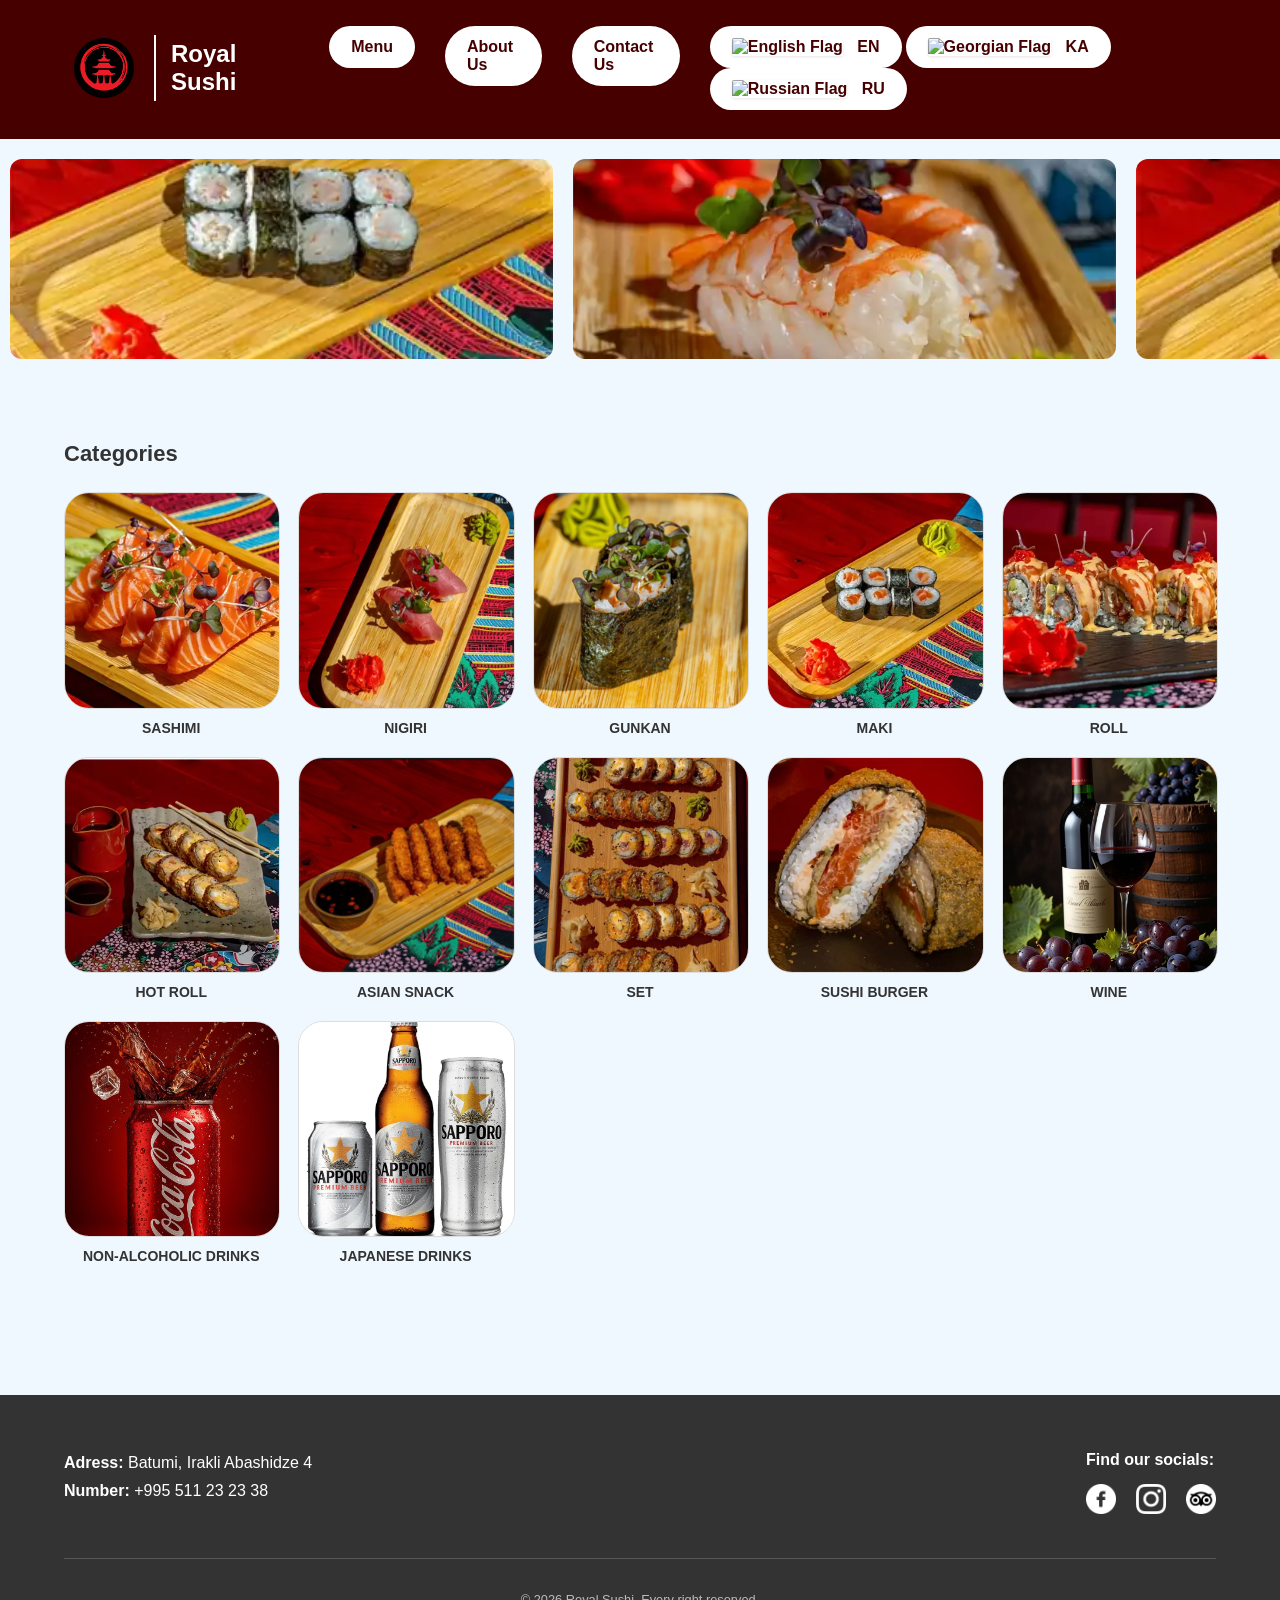
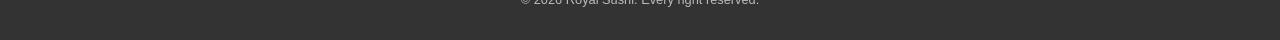
==== index.html @ d2af3649 "coffe fix" ====
<!DOCTYPE html>
<html lang="en">
<head>
    <meta charset="UTF-8">
    <meta name="viewport" content="width=device-width, initial-scale=1.0">
    <title>Royal Sushi</title>
    <link rel="stylesheet" href="style.css">
    <link rel="icon" type="" href="logo.png">
</head>
<body>
<header>
    <nav>
    <div class="left-side">
        <img id="navlogo" src="logo.png" alt="website logo">
        <span id="nametext">Royal Sushi</span>
    </div>

    <ul>
        <li class="buttons"><a href="index.html">Menu</a></li>
        <li class="buttons"><a href="aboutus.html">About Us</a></li>
        <li class="buttons"><a href="tel:+995511232338">Contact Us</a></li>
        
        <li class="buttons dropdown">
    
    <div class="lang-dropdown">
    <a href="index.html" class="lang-item">
        <img src="https://flagcdn.com/w40/gb.png" alt="English Flag" class="flag-icon">
        <span>EN</span>
    </a>
    
    <a href="ka.html" class="lang-item">
        <img src="https://flagcdn.com/w40/ge.png" alt="Georgian Flag" class="flag-icon">
        <span>KA</span>
    </a>
    
    <a href="ru.html" class="lang-item">
        <img src="https://flagcdn.com/w40/ru.png" alt="Russian Flag" class="flag-icon">
        <span>RU</span>
    </a>
</div>
</li>
    </ul>
</nav>
</header>
<div class="slider">
    <div class="slide-track">
        <div class="slide"><img src="shrimp maki.webp" alt=""></div>
        <div class="slide"><img src="shrimp nigri.webp" alt=""></div>
        <div class="slide"><img src="salmon maki.webp" alt=""></div>
        <div class="slide"><img src="salmon nigri.webp" alt=""></div>
        <div class="slide"><img src="eel maki.webp" alt=""></div>
        <div class="slide"><img src="eel nigri.webp" alt=""></div>
        
        <div class="slide"><img src="shrimp maki.webp" alt=""></div>
        <div class="slide"><img src="shrimp nigri.webp" alt=""></div>
        <div class="slide"><img src="salmon maki.webp" alt=""></div>
        <div class="slide"><img src="salmon nigri.webp" alt=""></div>
        <div class="slide"><img src="eel maki.webp" alt=""></div>
        <div class="slide"><img src="eel nigri.webp" alt=""></div>
    </div>
</div>
<section class="category-section">
    <h2 class="section-title">Categories</h2>
    <div class="category-grid">
        <div class="category-card" onclick="toggleMenu('sashimi-menu')">
            <div class="category-image">
                <img src="sashimi.webp" alt="Sashimi">
            </div>
            <span class="category-name">SASHIMI</span>
        </div>

        <div class="category-card" onclick="toggleMenu('nigiri-menu')">
            <div class="category-image">
                <img src="nigiri.webp" alt="Nigiri">
            </div>
            <span class="category-name">NIGIRI</span>
        </div>

        <div class="category-card" onclick="toggleMenu('gunkan-menu')">
            <div class="category-image">
                <img src="gunkan.png" alt="gunkan">
            </div>
            <span class="category-name">GUNKAN</span>
        </div>

        <div class="category-card" onclick="toggleMenu('maki-menu')">
            <div class="category-image">
                <img src="maki.webp" alt="maki">
            </div>
            <span class="category-name">MAKI</span>
        </div>

        <div class="category-card" onclick="toggleMenu('roll-menu')">
            <div class="category-image">
                <img src="roll.webp" alt="roll">
            </div>
            <span class="category-name">ROLL</span>
        </div>

        <div class="category-card" onclick="toggleMenu('hotroll-menu')">
            <div class="category-image">
                <img src="hot  roll.webp" alt="hotroll">
            </div>
            <span class="category-name">HOT ROLL</span>
        </div>

        <div class="category-card" onclick="toggleMenu('asiansnack-menu')">
            <div class="category-image">
                <img src="asian snack.png" alt="asian snack">
            </div>
            <span class="category-name">ASIAN SNACK</span>
        </div>
<!--
        <div class="category-card" onclick="toggleMenu('noodles-menu')">
            <div class="category-image">
                <img src="noodles.png" alt="noodles">
            </div>
            <span class="category-name">NOODLES</span>
        </div>
-->
        <div class="category-card" onclick="toggleMenu('set-menu')">
            <div class="category-image">
                <img src="set.webp" alt="set">
            </div>
            <span class="category-name">SET</span>
        </div>

         <div class="category-card" onclick="toggleMenu('sushiburger-menu')">
            <div class="category-image">
                <img src="sushiburger.webp" alt="sushiburger">
            </div>
            <span class="category-name">SUSHI BURGER</span>
        </div>
<!--
        <div class="category-card" onclick="toggleMenu('cocktails-menu')">
            <div class="category-image">
                <img src="cocktails.jpg" alt="cocktails">
            </div>
            <span class="category-name">COCKTAILS</span>
        </div>
    -->
        <div class="category-card" onclick="toggleMenu('wine-menu')">
            <div class="category-image">
                <img src="wine.jpg" alt="wine">
            </div>
            <span class="category-name">WINE</span>
        </div>

         <div class="category-card" onclick="toggleMenu('nonalcoholicdrinks-menu')">
            <div class="category-image">
                <img src="non alcoholic drinks.jpg" alt="non-alcoholicdrinks">
            </div>
            <span class="category-name">NON-ALCOHOLIC DRINKS</span>
        </div>
<!--
        <div class="category-card" onclick="toggleMenu('lemonade-menu')">
            <div class="category-image">
                <img src="lemonade.jpg" alt="lemonade">
            </div>
            <span class="category-name">LEMONADE</span>
        </div>
    -->       
        <div class="category-card" onclick="toggleMenu('japanesedrinks-menu')">
            <div class="category-image">
                <img src="japanese drinks.webp" alt="japanese drinks">
            </div>
            <span class="category-name">JAPANESE DRINKS</span>
        </div>
<!--
        <div class="category-card" onclick="toggleMenu('coffee-menu')">
            <div class="category-image">
                <img src="coffee.jpg" alt="coffee">
            </div>
            <span class="category-name">COFFEE</span>
        </div>
    -->
        </div>
    <div id="sashimi-menu" class="sub-menu-container">
    <h3>SASHIMI SUSHI</h3>
    <div class="menu-container">
        
        <div class="menu-item">
            <img src="salmon sashimi.webp" alt="salmon sashimi">
            <div class="item-info">
                <h3>SALMON SASHIMI</h3>
                <p class="description">Fresh salmon</p>
                <div class="order-container">
                    <span class="price">37.5 GEL</span>
                </div>
            </div>
        </div>

        <div class="menu-item">
            <img src="shrimp sashimi.png" alt="shrimp sashimi">
            <div class="item-info">
                <h3>SHRIMP SASHIMI</h3>
                <div class="order-container">
                    <span class="price">39.5 GEL</span>
                </div>
            </div>
        </div>

        <div class="menu-item">
            <img src="eel sashimi.webp" alt="EEL Sashimi">
            <div class="item-info">
                <h3>EEL SASHIMI</h3>
                <p class="description">Eel, rice, teriyaki, sesame</p>
                <div class="order-container">
                    <span class="price">42.5 GEL</span>
                </div>
            </div>
        </div>

        <div class="menu-item">
            <img src="tuna sashimi.webp" alt="tuna Sashimi">
            <div class="item-info">
                <h3>TUNA SASHIMI</h3>
                <div class="order-container">
                    <span class="price">38.5 GEL</span>
                </div>
            </div>
        </div>

    </div>
</div>
    <div id="nigiri-menu" class="sub-menu-container">
    <h3>NIGIRI SUSHI</h3>
    <div class="menu-container">
        
        <div class="menu-item">
            <img src="salmon nigiri.webp" alt="salmon nigiri">
            <div class="item-info">
                <h3>SALMON NIGIRI</h3>
                <p class="description">Fresh salmon, rice, wasabi</p>
                <div class="order-container">
                    <span class="price">13.9 GEL</span>
                </div>
            </div>
        </div>

        <div class="menu-item">
            <img src="shrimp nigri.webp" alt="shrimp nigiri">
            <div class="item-info">
                <h3>SHRIMP NIGIRI</h3>
                <p class="description">King prawn, rice, wasabi</p>
                <div class="order-container">
                    <span class="price">14.5 GEL</span>
                </div>
            </div>
        </div>

        <div class="menu-item">
            <img src="eel nigri.webp" alt="eel nigiri">
            <div class="item-info">
                <h3>EEL NIGIRI</h3>
                <p class="description">Eel, rice, teriyaki, sesame</p>
                <div class="order-container">
                    <span class="price">15.5 GEL</span>
                </div>
            </div>
        </div>

        <div class="menu-item">
            <img src="tuna nigri.webp" alt="tuna nigiri">
            <div class="item-info">
                <h3>TUNA NIGIRI</h3>
                <p class="description">Tuna, rice, ginger</p>
                <div class="order-container">
                    <span class="price">13.5 GEL</span>
                </div>
            </div>
        </div>

    </div>
</div>

    <div id="maki-menu" class="sub-menu-container">
    <h3>MAKI</h3>
    <div class="menu-container">
        
        <div class="menu-item">
            <img src="salmon maki.webp" alt="salmon maki">
            <div class="item-info">
                <h3>SALMON MAKI</h3>
                <p class="description">Fresh Salmon, rice, nori, wasabi</p>
                <div class="order-container">
                    <span class="price">17.5 GEL</span>
                </div>
            </div>
        </div>

        <div class="menu-item">
            <img src="shrimp maki.webp" alt="shrimp maki">
            <div class="item-info">
                <h3>SHRIMP MAKI</h3>
                <p class="description">King Shrimp, rice, nori</p>
                <div class="order-container">
                    <span class="price">18.5 GEL</span>
                </div>
            </div>
        </div>

        <div class="menu-item">
            <img src="eel maki.PNG" alt="eel maki">
            <div class="item-info">
                <h3>EEL MAKI</h3>
                <p class="description">Eel, rice, teriyaki, sesame, nori</p>
                <div class="order-container">
                    <span class="price">19.5 GEL</span>
                </div>
            </div>
        </div>

        <div class="menu-item">
            <img src="caviar maki.PNG" alt="caviar maki">
            <div class="item-info">
                <h3>CAVIAR MAKI</h3>
                <p class="description">Rice, nori, cream cheese, cucumber, caviar, teriyaki</p>
                <div class="order-container">
                    <span class="price">20.9 GEL</span>
                </div>
            </div>
        </div>
<!--
        <div class="menu-item">
            <img src="blank.png   " alt="crabs maki">
            <div class="item-info">
                <h3>CRABS MAKI</h3>
                <p class="description">Rice, nori, crab mix, teriyaki, spice sauce, sesame</p>
                <div class="order-container">
                    <span class="price">16.5 GEL</span>
                </div>
            </div>
        </div>
    -->
        <div class="menu-item">
            <img src="avocado maki.webp" alt="avocado maki">
            <div class="item-info">
                <h3>AVOCADO MAKI</h3>
                <p class="description">Avocado, rice, nori</p>
                <div class="order-container">
                    <span class="price">12.5 GEL</span>
                </div>
            </div>
        </div>

        <div class="menu-item">
            <img src="cucumber maki.webp" alt="cucumber maki">
            <div class="item-info">
                <h3>CUCUMBER MAKI</h3>
                <p class="description">Cucumer, rice, nori</p>
                <div class="order-container">
                    <span class="price">11.5 GEL</span>
                </div>
            </div>
        </div>

        <div class="menu-item">
            <img src="tuna maki.webp" alt="tuna maki">
            <div class="item-info">
                <h3>TUNA MAKI</h3>
                <p class="description">Tuna, rice, nori, teriyaki</p>
                <div class="order-container">
                    <span class="price">17.5 GEL</span>
                </div>
            </div>
        </div>

    </div>
</div>

<div id="roll-menu" class="sub-menu-container">
    <h3>ROLL</h3>
    <div class="menu-container">
        
        <div class="menu-item">
            <img src="roll of the chef.png" alt="Roll of the Chef">
            <div class="item-info">
                <h3>ROLL OF THE CHEF</h3>
                <p class="description">Rice, nori, breaded salmon, cream cheese, salmon, avocado, caviar, mango sauce, teriyaki sauce</p>
                <div class="order-container">
                    <span class="price">53.5 GEL</span>
                </div>
            </div>
        </div>

        <div class="menu-item">
            <img src="royal roll.webp" alt="Royal Roll">
            <div class="item-info">
                <h3>ROYAL ROLL</h3>
                <p class="description">rice, nori, salmon, breaded shrimp, caviar, avocado, mango sauce, teriyaki sauce</p>
                <div class="order-container">
                    <span class="price">49.5 GEL</span>
                </div>
            </div>
        </div>

        <div class="menu-item">
            <img src="caviar roll.webp" alt="Caviar Roll">
            <div class="item-info">
                <h3>CAVIAR ROLL</h3>
                <p class="description">Salmon caviar, cream cheese, rice, nori, salmon, avocado</p>
                <div class="order-container">
                    <span class="price">47.5 GEL</span>
                </div>
            </div>
        </div>

        <div class="menu-item">
            <img src="philadelphia roll.webp" alt="Philadelphia Roll">
            <div class="item-info">
                <h3>PHILADELPHIA ROLL</h3>
                <p class="description">Fresh salmon, rice, nori, cream cheese, avocado, teriyaki, sesame</p>
                <div class="order-container">
                    <span class="price">30.5 GEL</span>
                </div>
            </div>
        </div>

        <div class="menu-item">
            <img src="salmon california.webp" alt="Salmon California">
            <div class="item-info">
                <h3>SALMON CALIFORNIA</h3>
                <p class="description">rice, nori, cream cheese, salmon, cucumber, avocado, tobiko, teriyaki</p>
                <div class="order-container">
                    <span class="price">32.5 GEL</span>
                </div>
            </div>
        </div>

        <div class="menu-item">
            <img src="california with shrimp.png" alt="California with Shrimp">
            <div class="item-info">
                <h3>CALIFORNIA WITH SHRIMP</h3>
                <p class="description">Rice, nori, shrimp, tobiko, avocado, cucumber, spice sauce, teriyaki sauce, sesame mix.</p>
                <div class="order-container">
                    <span class="price">34.9 GEL</span>
                </div>
            </div>
        </div>

        <div class="menu-item">
            <img src="california with eel.webp" alt="California with Eel">
            <div class="item-info">
                <h3>CALIFORNIA WITH EEL</h3>
                <p class="description">Rice, nori, tobiko, eel, cream cheese, avocado, cucumber, mango sauce, teriyaki sauce, sesame mix.</p>
                <div class="order-container">
                    <span class="price">37.9 GEL</span>
                </div>
            </div>
        </div>

        <div class="menu-item">
            <img src="sakura roll.webp" alt="Sakura Roll">
            <div class="item-info">
                <h3>SAKURA ROLL</h3>
                <p class="description">rice, nori, cream cheese, salmon, pickled onion, cucumber, tobiko, caviar, spice sauce, teriyaki, sesame</p>
                <div class="order-container">
                    <span class="price">37.5 GEL</span>
                </div>
            </div>
        </div>

        <div class="menu-item">
            <img src="golden sensei.webp" alt="Golden Sensei">
            <div class="item-info">
                <h3>GOLDEN SENSEI</h3>
                <p class="description">Eel, rice, nori, cream cheese, salmon, avocado, teriyaki, sesame</p>
                <div class="order-container">
                    <span class="price">39.5 GEL</span>
                </div>
            </div>
        </div>

        <div class="menu-item">
            <img src="black dragon.webp" alt="Black Dragon">
            <div class="item-info">
                <h3>BLACK DRAGON</h3>
                <p class="description">Eel, rice, nori, shrimp, cream cheese, avocado, teriyaki, sesame</p>
                <div class="order-container">
                    <span class="price">39.5 GEL</span>
                </div>
            </div>
        </div>

        <div class="menu-item">
            <img src="red dragon roll.PNG" alt="Red Dragon">
            <div class="item-info">
                <h3>RED DRAGON</h3>
                <p class="description">Rice, nori, eel, salmon, cream cheese, avocado, teriyaki sauce, mango sauce, sesame mix</p>
                <div class="order-container">
                    <span class="price">39.5 GEL</span>
                </div>
            </div>
        </div>

        <div class="menu-item">
            <img src="white sensei.webp" alt="White Sensei">
            <div class="item-info">
                <h3>WHITE SENSEI</h3>
                <p class="description">rice, nori, cream cheese, eel, avocado, shrimp, teriyaki</p>
                <div class="order-container">
                    <span class="price">39.5 GEL</span>
                </div>
            </div>
        </div>

        <div class="menu-item">
            <img src="eel roll.webp" alt="Eel Roll">
            <div class="item-info">
                <h3>EEL ROLL</h3>
                <p class="description">Eel, rice, nori, cream cheese, cucumber, avocado, teriyaki, sesame, mango sauce</p>
                <div class="order-container">
                    <span class="price">44.5 GEL</span>
                </div>
            </div>
        </div>

        <div class="menu-item">
            <img src="vegetables light roll.png" alt="Vegetables Light Roll">
            <div class="item-info">
                <h3>VEGETABLES LIGHT ROLL</h3>
                <p class="description">Rice, nori, cucumber, carrots, avocados, green Bulgarian, Teriyaki sauce, sesame</p>
                <div class="order-container">
                    <span class="price">25.9 GEL</span>
                </div>
            </div>
        </div>

        <div class="menu-item">
            <img src="vegetables green roll.png" alt="Vegetables Green Roll">
            <div class="item-info">
                <h3>VEGETABLES GREEN ROLL</h3>
                <p class="description">Rice, nori, cream cheese, cucumber, avocado, green Bulgarian, green onion, spice sauce, teriyaki sauce, sesame</p>
                <div class="order-container">
                    <span class="price">27.9 GEL</span>
                </div>
            </div>
        </div>

        <div class="menu-item">
            <img src="vegetables royal roll.png" alt="Vegetables Royal Roll">
            <div class="item-info">
                <h3>VEGETABLES ROYAL ROLL</h3>
                <p class="description">Rice, nori, avocado, cucumber, cream cheese, carrots, red Bulgarian, green onions, mango sauce, teriyaki sauce, sesame</p>
                <div class="order-container">
                    <span class="price">29.9 GEL</span>
                </div>
            </div>
        </div>

    </div>
</div>

<div id="hotroll-menu" class="sub-menu-container">
    <h3>HOT ROLL</h3>
    <div class="menu-container">
        
        <div class="menu-item">
            <img src="hot salmon roll.webp" alt="Hot Salmon Roll">
            <div class="item-info">
                <h3>HOT SALMON ROLL</h3>
                <p class="description">Rice, nori, cream cheese, avocado, salmon, cucumber, teriyaki, spicy sauce, sesame</p>
                <div class="order-container">
                    <span class="price">33.9 GEL</span>
                </div>
            </div>
        </div>

        <div class="menu-item">
            <img src="hot shrimp roll.PNG" alt="Hot Shrimp Roll">
            <div class="item-info">
                <h3>HOT SHRIMP ROLL</h3>
                <p class="description">rice, nori, cream cheese, shrimp, avocado, cucumber, spice sauce, teriyaki, sesame</p>
                <div class="order-container">
                    <span class="price">34.9 GEL</span>
                </div>
            </div>
        </div>

        <div class="menu-item">
            <img src="hot eel roll.webp" alt="Hot Eel Roll">
            <div class="item-info">
                <h3>HOT EEL ROLL</h3>
                <p class="description">Rice, nori, cream cheese, avocado, eel, cucumber, teriyaki, mango sauce, sesame</p>
                <div class="order-container">
                    <span class="price">35.9 GEL</span>
                </div>
            </div>
        </div>

        <div class="menu-item">
            <img src="hot royal roll.PNG" alt="Hot Royal Roll">
            <div class="item-info">
                <h3>HOT ROYAL ROLL</h3>
                <p class="description">rice, nori, cream cheese, salmon, eel, avocado, cucumber, mango sauce, avocado sauce, teriyaki</p>
                <div class="order-container">
                    <span class="price">38.9 GEL</span>
                </div>
            </div>
        </div>

        <div class="menu-item">
            <img src="hot tuna roll.webp" alt="Hot Tuna Roll">
            <div class="item-info">
                <h3>HOT TUNA ROLL</h3>
                <p class="description">Rice, nori, tuna, avocado, cucumber, mango sauce, spicy sauce, teriyaki sauce, sesame</p>
                <div class="order-container">
                    <span class="price">33.9 GEL</span>
                </div>
            </div>
        </div>

    </div>
</div>

<div id="set-menu" class="sub-menu-container">
    <h3>SET</h3>
    <div class="menu-container">
        
        <div class="menu-item">
            <img src="hot set.webp" alt="Hot Set">
            <div class="item-info">
                <h3>HOT SET</h3>
                <p class="description">Hot salmon roll, hot eel roll, hot shrimp roll, hot royal roll</p>
                <div class="order-container">
                    <span class="price">115.9 GEL</span>
                    <span class="price">40 Pcs</span>
                </div>
            </div>
        </div>

        <div class="menu-item">
            <img src="blank.png" alt="Royal Set Small">
            <div class="item-info">
                <h3>ROYAL SET SMALL</h3>
                <p class="description">Hot Royal Roll, Philadelphia, Golden Sensei.</p>
                <div class="order-container">
                    <span class="price">88.9 GEL</span>
                    <span class="price">26 Pcs</span>
                </div>
            </div>
        </div>

        <div class="menu-item">
            <img src="blank.png" alt="Royal Set Big">
            <div class="item-info">
                <h3>ROYAL SET BIG</h3>
                <p class="description">Hot Salmon Roll, Hot Shrimp Roll, Hot Tuna Roll, Philadelphia, California Salmon, California Eel, Golden Sensei, Salmon Maki, Eel Maki.</p>
                <div class="order-container">
                    <span class="price">222.9 GEL</span>
                    <span class="price">78 Pcs</span>
                </div>
            </div>
        </div>

    </div>
</div>

<div id="sushiburger-menu" class="sub-menu-container">
    <h3>SUSHI BURGER</h3>
    <div class="menu-container">
        
        <div class="menu-item">
            <img src="salmon burger.webp" alt="Salmon Burger">
            <div class="item-info">
                <h3>SALMON BURGER</h3>
                <p class="description">Salmon, caviar, rice, nori, cream cheese, cucumber, avocado, spice sauce, mango sauce, teriyaki, sesame mix</p>
                <div class="order-container">
                    <span class="price">38.9 GEL</span>
                </div>
            </div>
        </div>

        <div class="menu-item">
            <img src="shrimp eel tuna burger.webp" alt="Shrimp Burger">
            <div class="item-info">
                <h3>SHRIMP BURGER</h3>
                <p class="description">Shrimp, rice, nori, cream cheese, cucumber, avocado, spice sauce, mango sauce, teriyaki sauce, sesame mix</p>
                <div class="order-container">
                    <span class="price">39.9 GEL</span>
                </div>
            </div>
        </div>

        <div class="menu-item">
            <img src="shrimp eel tuna burger.webp" alt="Eel Burger">
            <div class="item-info">
                <h3>EEL BURGER</h3>
                <p class="description">Eel, rice, nori, cream cheese, cucumber, avocado, spice sauce, mango sauce, teriyaki sauce, sesame mix</p>
                <div class="order-container">
                    <span class="price">40.9 GEL</span>
                </div>
            </div>
        </div>

        <div class="menu-item">
            <img src="shrimp eel tuna burger.webp" alt="Tuna Burger">
            <div class="item-info">
                <h3>TUNA BURGER</h3>
                <p class="description">Tuna, rice, nori, cucumber, avocado, spice sauce, mango sauce, teriyaki sauce, sesame mix</p>
                <div class="order-container">
                    <span class="price">37.9 GEL</span>
                </div>
            </div>
        </div>

    </div>
</div>

<div id="wine-menu" class="sub-menu-container">
    <h3>WINE</h3>
    <div class="menu-container">
        
        <div class="menu-item">
            <img src="tsinandeli.webp" alt="Tsinandali">
            <div class="item-info">
                <h3>TSINANDALI</h3>
                <div class="order-container">
                    <span class="price" id="price-tsinandali">7 GEL</span>
                    <button class="price" onclick="toggleWinePrice('tsinandali', 7, 40)">
                        Bottle
                    </button>
                </div>
            </div>
        </div>

        <div class="menu-item">
            <img src="mukuzani.webp" alt="Mukuzani">
            <div class="item-info">
                <h3>MUKUZANI</h3>
                <div class="order-container">
                    <span class="price" id="price-mukuzani">9 GEL</span>
                    <button class="price" onclick="toggleWinePrice('mukuzani', 9, 50)">
                         Bottle
                    </button>
                </div>
            </div>
        </div>

        <div class="menu-item">
            <img src="saperavi.webp" alt="Saperavi">
            <div class="item-info">
                <h3>SAPERAVI</h3>
                <div class="order-container">
                    <span class="price" id="price-saperavi">8 GEL</span>
                    <button class="price" onclick="toggleWinePrice('saperavi', 8, 45)">
                         Bottle
                    </button>
                </div>
            </div>
        </div>

    </div>
</div>

<div id="nonalcoholicdrinks-menu" class="sub-menu-container">
    <h3>NON-ALCOHOLIC DRINKS</h3>
    <div class="menu-container">
        
        <div class="menu-item">
            <img src="still water.webp" alt="Still Water">
            <div class="item-info">
                <h3>STILL WATER</h3>
                <div class="order-container">
                    <span class="price">4 GEL</span>
                </div>
            </div>
        </div>

        <div class="menu-item">
            <img src="nabeglavi.webp" alt="Nabeglavi">
            <div class="item-info">
                <h3>NABEGLAVI</h3>
                <div class="order-container">
                    <span class="price">4 GEL</span>
                </div>
            </div>
        </div>

        <div class="menu-item">
            <img src="coca cola.webp" alt="Coca Cola">
            <div class="item-info">
                <h3>COCA COLA</h3>
                <div class="order-container">
                    <span class="price">4 GEL</span>
                </div>
            </div>
        </div>

        <div class="menu-item">
            <img src="fanta.jpg" alt="Fanta">
            <div class="item-info">
                <h3>FANTA</h3>
                <div class="order-container">
                    <span class="price">4 GEL</span>
                </div>
            </div>
        </div>

        <div class="menu-item">
            <img src="sprite.webp" alt="Sprite">
            <div class="item-info">
                <h3>SPRITE</h3>
                <div class="order-container">
                    <span class="price">4 GEL</span>
                </div>
            </div>
        </div>

        <div class="menu-item">
            <img src="cherry.webp" alt="Cherry Juice">
            <div class="item-info">
                <h3>CHERRY</h3>
                <div class="order-container">
                    <span class="price">5 GEL</span>
                </div>
            </div>
        </div>

        <div class="menu-item">
            <img src="apple.webp" alt="Apple Juice">
            <div class="item-info">
                <h3>APPLE</h3>
                <div class="order-container">
                    <span class="price">5 GEL</span>
                </div>
            </div>
        </div>

        <div class="menu-item">
            <img src="peach.webp" alt="Peach">
            <div class="item-info">
                <h3>PEACH</h3>
                <div class="order-container">
                    <span class="price">5 GEL</span>
                </div>
            </div>
        </div>

        <div class="menu-item">
            <img src="orange.webp" alt="Orange juice">
            <div class="item-info">
                <h3>ORANGE</h3>
                <div class="order-container">
                    <span class="price">5 GEL</span>
                </div>
            </div>
        </div>

        <div class="menu-item">
            <img src="pineapple.webp" alt="Pineapple juice">
            <div class="item-info">
                <h3>PINEAPPLE JUICE</h3>
                <div class="order-container">
                    <span class="price">5 GEL</span>
                </div>
            </div>
        </div>

        <div class="menu-item">
            <img src="pomegranate juice.webp" alt="Pomegranate juice">
            <div class="item-info">
                <h3>POMEGRANATE JUICE</h3>
                <div class="order-container">
                    <span class="price">5 GEL</span>
                </div>
            </div>
        </div>

        <div class="menu-item">
            <img src="red bull energy drink.webp" alt="red bull energydrink">
            <div class="item-info">
                <h3> RED BULL  ENERGY DRINK</h3>
                <div class="order-container">
                    <span class="price">9 GEL</span>
                </div>
            </div>
        </div>

        <div class="menu-item">
            <img src="red bull sugarfree.webp" alt="red bull sugarfree">
            <div class="item-info">
                <h3>RED BULL SUGARFREE</h3>
                <div class="order-container">
                    <span class="price">9 GEL</span>
                </div>
            </div>
        </div>

        <div class="menu-item">
            <img src="red bull tropical.jpg" alt="red bull tropical">
            <div class="item-info">
                <h3>RED BULL TROPICAL</h3>
                <div class="order-container">
                    <span class="price">9 GEL</span>
                </div>
            </div>
        </div>

    </div>
</div>

<div id="japanesedrinks-menu" class="sub-menu-container">
    <h3>JAPANESE DRINKS</h3>
    <div class="menu-container">
        
        <div class="menu-item">
            <img src="soju.webp" alt="Soju">
            <div class="item-info">
                <h3>SOJU</h3>
                <div class="order-container">
                    <span class="price">29 GEL</span>
                </div>
            </div>
        </div>

    </div>
</div>

<div id="coffee-menu" class="sub-menu-container">
    <h3>COFFEE</h3>
    <div class="menu-container">
        
        <div class="menu-item">
            <img src="espresso.jpg" alt="Espresso">
            <div class="item-info">
                <h3>ESPRESSO</h3>
                <div class="order-container">
                    <span class="price">5 GEL</span>
                </div>
            </div>
        </div>

        <div class="menu-item">
            <img src="cappucchino.jpg" alt="Cappuccino">
            <div class="item-info">
                <h3>CAPPUCCINO</h3>
                <div class="order-container">
                    <span class="price">7 GEL</span>
                </div>
            </div>
        </div>

        <div class="menu-item">
            <img src="americano.jpg" alt="Americano">
            <div class="item-info">
                <h3>AMERICANO</h3>
                <div class="order-container">
                    <span class="price">6 GEL</span>
                </div>
            </div>
        </div>
<!--
        <div class="menu-item">
            <img src="black tea.png" alt="Black Tea">
            <div class="item-info">
                <h3>Black Tea</h3>
                <p class="description">Classic black tea</p>
                <div class="order-container">
                    <span class="price">8 GEL</span>
                </div>
            </div>
        </div>

        <div class="menu-item">
            <img src="green tea.png" alt="Green Tea">
            <div class="item-info">
                <h3>Green Tea</h3>
                <p class="description">Classic green tea</p>
                <div class="order-container">
                    <span class="price">8 GEL</span>
                </div>
            </div>
        </div>

        <div class="menu-item">
            <img src="fruit tea.png" alt="Fruit Tea">
            <div class="item-info">
                <h3>Fruit Tea</h3>
                <p class="description">Aromatic fruit tea</p>
                <div class="order-container">
                    <span class="price">10 GEL</span>
                </div>
            </div>
        </div>
-->
    </div>
</div>

<div id="gunkan-menu" class="sub-menu-container">
    <h3>GUNKAN</h3>
    <div class="menu-container">
        
        <div class="menu-item">
            <img src="salmon gunkan.png" alt="Salmon gunkan">
            <div class="item-info">
                <h3>SALMON GUNKAN</h3>
                <p class="description">Fresh salmon, rice, nori, caviar, cream cheese</p>
                <div class="order-container">
                    <span class="price">14.9 GEL</span>
                </div>
            </div>
        </div>

        <div class="menu-item">
            <img src="shrimp gunkan.png" alt="Shrimp gunkan">
            <div class="item-info">
                <h3>SHRIMP GUNKAN</h3>
                <p class="description">Shrimp, rice, nori, spice sauce, sesame</p>
                <div class="order-container">
                    <span class="price">13.9 GEL</span>
                </div>
            </div>
        </div>

        <div class="menu-item">
            <img src="eel gunkan.png" alt="Eel gunkan">
            <div class="item-info">
                <h3>EEL GUNKAN</h3>
                <p class="description">Eel, rice, nori, cream cheese, teriyaki, sesame</p>
                <div class="order-container">
                    <span class="price">15.9 GEL</span>
                </div>
            </div>
        </div>

        <div class="menu-item">
            <img src="caviar gunkan.PNG" alt="CAVIAR GUNKAN">
            <div class="item-info">
                <h3>CAVIAR GUNKAN</h3>
                <p class="description">Rice, nori, cream cheese, caviar, teriyaki</p>
                <div class="order-container">
                    <span class="price">16.9 GEL</span>
                </div>
            </div>
        </div>

        <div class="menu-item">
            <img src="tobico gunkan.PNG" alt="TOBIKO GUNKAN">
            <div class="item-info">
                <h3>TOBIKO GUNKAN</h3>
                <p class="description">Rice, nori, tobiko, spicy sauce, teriyaki sauce, sesame</p>
                <div class="order-container">
                    <span class="price">12.9 GEL</span>
                </div>
            </div>
        </div>

        <div class="menu-item">
            <img src="tuna gunkan.png" alt="Tuna gunkan">
            <div class="item-info">
                <h3>TUNA GUNKAN</h3>
                <p class="description">Tuna, rice, nori, spicy sauce, teriyaki, sesame</p>
                <div class="order-container">
                    <span class="price">13.9 GEL</span>
                </div>
            </div>
        </div>

    </div>
</div>

<div id="asiansnack-menu" class="sub-menu-container">
    <h3>ASIAN SNACK</h3>
    <div class="menu-container">
 <!--       
        <div class="menu-item">
            <img src="salmon tempura.png" alt="Salmon tempura">
            <div class="item-info">
                <h3>SALMON TEMPURA</h3>
                <p class="description">breaded salmon</p>
                <div class="order-container">
                    <span class="price">30.9 GEL</span>
                </div>
            </div>
        </div>
-->
        <div class="menu-item">
            <img src="shrimp tempura.png" alt="Shrimp tempura">
            <div class="item-info">
                <h3>SHRIMP TEMPURA</h3>
                <p class="description">breaded shrimp</p>
                <div class="order-container">
                    <span class="price">32.9 GEL</span>
                </div>
            </div>
        </div>
<!--
        <div class="menu-item">
            <img src="shrimp gyoza.png" alt="Shrimp gyoza">
            <div class="item-info">
                <h3>SHRIMP GYOZA</h3>
                <p class="description">Gyoza dough, shrimp, dashina moto, parsley</p>
                <div class="order-container">
                    <span class="price">25.5 GEL</span>
                </div>
            </div>
        </div>

        <div class="menu-item">
            <img src="chicken gioza.png" alt="Chicken gyoza">
            <div class="item-info">
                <h3>CHICKEN GYOZA</h3>
                <p class="description">Gyoza dough, chicken meat, dashina moto, parsley</p>
                <div class="order-container">
                    <span class="price">23.5 GEL</span>
                </div>
            </div>
        </div>
    -->
        <div class="menu-item">
            <img src="hiashi salad.png" alt="Hiashi salad">
            <div class="item-info">
                <h3>HIASHI SALAD</h3>
                <p class="description">algae hiashi, orange, sesame mix</p>
                <div class="order-container">
                    <span class="price">15.5 GEL</span>
                </div>
            </div>
        </div>

        <div class="menu-item">
            <img src="edamame.png" alt="Edamame">
            <div class="item-info">
                <h3>EDAMAME</h3>
                <p class="description">soy grains</p>
                <div class="order-container">
                    <span class="price">12.9 GEL</span>
                </div>
            </div>
        </div>
<!--
        <div class="menu-item">
            <img src="spicy chicken wings.png" alt="Spicy chicken wings">
            <div class="item-info">
                <h3>SPICY CHICKEN WINGS</h3>
                <p class="description">panelled chicken wing, teriyaki, sriracha sauce, sesame</p>
                <div class="order-container">
                    <span class="price">21.9 GEL</span>
                </div>
            </div>
        </div>
    -->
    </div>
</div>
<!-- 
<div id="noodles-menu" class="sub-menu-container">
    <h3>NOODLES</h3>
    <div class="menu-container">
        
        <div class="menu-item">
            <img src="blank.png" alt="Noodles with vegetables">
            <div class="item-info">
                <h3>NOODLES WITH VEGETABLES</h3>
                <p class="description">noodle, carrots, red bell pepper, green bell pepper, cabbage, green onion, soy sauce, teriyaki sauce, sriracha</p>
                <div class="order-container">
                    <span class="price">14.5 GEL</span>
                </div>
            </div>
        </div>

        <div class="menu-item">
            <img src="chicken noodles.png" alt="Chicken noodles">
            <div class="item-info">
                <h3>CHICKEN NOODLES</h3>
                <p class="description">noodle, chicken meat, carrots, red bell pepper, green bell pepper, cabbage, green onion, soy sauce, teriyaki sauce, sriracha, fish sauce</p>
                <div class="order-container">
                    <span class="price">16.5 GEL</span>
                </div>
            </div>
        </div>

        <div class="menu-item">
            <img src="noodle with beef.png" alt="Noodle with beef">
            <div class="item-info">
                <h3>NOODLE WITH BEEF</h3>
                <p class="description">noodle, beef meat, carrots, red bell pepper, green bell pepper, cabbage, green onion, soy sauce, teriyaki sauce, sriracha</p>
                <div class="order-container">
                    <span class="price">18.5 GEL</span>
                </div>
            </div>
        </div>

        <div class="menu-item">
            <img src="shrimp noodles.png" alt="Shrimp noodles">
            <div class="item-info">
                <h3>SHRIMP NOODLES</h3>
                <p class="description">noodle, shrimp, carrots, red bell pepper, green bell pepper, cabbage, green onion, soy sauce, teriyaki sauce, sriracha, fish sauce</p>
                <div class="order-container">
                    <span class="price">23.5 GEL</span>
                </div>
            </div>
        </div>

        <div class="menu-item">
            <img src="blank.png" alt="Noodles with salmon">
            <div class="item-info">
                <h3>NOODLES WITH SALMON</h3>
                <p class="description">noodle, salmon, carrots, red bell pepper, green bell pepper, cabbage, green onion, soy sauce, teriyaki sauce, sriracha, fish sauce</p>
                <div class="order-container">
                    <span class="price">22.5 GEL</span>
                </div>
            </div>
        </div>

        <div class="menu-item">
            <img src="blank.png" alt="Rice with vegetables">
            <div class="item-info">
                <h3>RICE WITH VEGETABLES</h3>
                <p class="description">rice, carrots, red bell pepper, green bell pepper, cabbage, green onion, soy sauce, teriyaki sauce, sriracha</p>
                <div class="order-container">
                    <span class="price">14.5 GEL</span>
                </div>
            </div>
        </div>

        <div class="menu-item">
            <img src="rice with chicken.png" alt="Rice with chicken">
            <div class="item-info">
                <h3>RICE WITH CHICKEN</h3>
                <p class="description">rice, chicken meat, carrots, red bell pepper, green bell pepper, cabbage, green onion, soy sauce, teriyaki sauce, sriracha, fish sauce</p>
                <div class="order-container">
                    <span class="price">16.5 GEL</span>
                </div>
            </div>
        </div>

        <div class="menu-item">
            <img src="rice with beef.png" alt="Rice with beef">
            <div class="item-info">
                <h3>RICE WITH BEEF</h3>
                <p class="description">rice, beef meat, carrots, red bell pepper, green bell pepper, cabbage, green onion, soy sauce, teriyaki sauce, sriracha</p>
                <div class="order-container">
                    <span class="price">18.5 GEL</span>
                </div>
            </div>
        </div>

        <div class="menu-item">
            <img src="rice with shrimp.png" alt="Rice with shrimp">
            <div class="item-info">
                <h3>RICE WITH SHRIMP</h3>
                <p class="description">rice, shrimp, carrots, red bell pepper, green bell pepper, cabbage, green onion, soy sauce, teriyaki sauce, sriracha, fish sauce</p>
                <div class="order-container">
                    <span class="price">21.5 GEL</span>
                </div>
            </div>
        </div>

        <div class="menu-item">
            <img src="blank.png" alt="Rice with salmon">
            <div class="item-info">
                <h3>RICE WITH SALMON</h3>
                <p class="description">rice, salmon, carrots, red bell pepper, green bell pepper, cabbage, green onion, soy sauce, teriyaki sauce, sriracha, fish sauce</p>
                <div class="order-container">
                    <span class="price">22.5 GEL</span>
                </div>
            </div>
        </div>

    </div>
</div>

<div id="cocktails-menu" class="sub-menu-container">
    <h3>COCKTAILS</h3>
    <div class="menu-container">

        <div class="menu-item">
            <img src="blank.png" alt="Yellow">
            <div class="item-info">
                <h3>Yellow</h3>
                <p class="description">Gin, orange juice, apricot syrup, Cointreau, lime</p>
                <div class="order-container">
                    <span class="price">25 GEL</span>
                </div>
            </div>
        </div>

        <div class="menu-item">
            <img src="blank.png" alt="Blue Margarita">
            <div class="item-info">
                <h3>Blue Margarita</h3>
                <p class="description">Tequila, Cointreau, lime</p>
                <div class="order-container">
                    <span class="price">25 GEL</span>
                </div>
            </div>
        </div>

        <div class="menu-item">
            <img src="blank.png" alt="Aperol Spritz">
            <div class="item-info">
                <h3>Aperol Spritz</h3>
                <p class="description">Aperol, sparkling wine, tonic</p>
                <div class="order-container">
                    <span class="price">25 GEL</span>
                </div>
            </div>
        </div>

        <div class="menu-item">
            <img src="blank.png" alt="Aperol Sour">
            <div class="item-info">
                <h3>Aperol Sour</h3>
                <p class="description">Aperol, gin, lime, egg white</p>
                <div class="order-container">
                    <span class="price">25 GEL</span>
                </div>
            </div>
        </div>

    </div>
</div>

<div id="lemonade-menu" class="sub-menu-container">
    <h3>LEMONADES</h3>
    <div class="menu-container">

        <div class="menu-item">
            <img src="blank.png" alt="Classic Lemonade">
            <div class="item-info">
                <h3>CITRUS</h3>
                <p class="description">Lemon, sugar, water</p>
                <div class="order-container">
                    <span class="price">10 - 40 GEL</span>
                </div>
            </div>
        </div>

        <div class="menu-item">
            <img src="blank.png" alt="Strawberry Lemonade">
            <div class="item-info">
                <h3>KIWI</h3>
                <p class="description">Lemon, strawberry, sugar, water</p>
                <div class="order-container">
                    <span class="price">10 - 40 GEL</span>
                </div>
            </div>
        </div>

        <div class="menu-item">
            <img src="blank.png" alt="Mango Lemonade">
            <div class="item-info">
                <h3>SUMMER SUN</h3>
                <p class="description">Lemon, mango, sugar, water</p>
                <div class="order-container">
                    <span class="price">10 - 40 GEL</span>
                </div>
            </div>
        </div>
    </div>
</div>
-->
</section>

<script>
    function toggleMenu(menuId) {
        // ყველა სხვა მენიუს დახურვა
        document.querySelectorAll('.sub-menu-container').forEach(menu => {
            if(menu.id !== menuId) menu.classList.remove('active');
        });
        
        // არჩეული მენიუს გამოჩენა/დამალვა
        const selectedMenu = document.getElementById(menuId);
        selectedMenu.classList.toggle('active');
        
        // გვერდის ოდნავ ჩამოწევა მენიუზე
        if(selectedMenu.classList.contains('active')) {
            setTimeout(() => {
                selectedMenu.scrollIntoView({ behavior: 'smooth' });
            }, 200);
        }
    }

    function toggleWinePrice(wineId, glassPrice, bottlePrice) {
    const priceSpan = document.getElementById(`price-${wineId}`);
    const btn = event.target; // აჭერილ ღილაკზე წვდომა

    if (priceSpan.innerText.includes(glassPrice)) {
        // თუ ახლა ჭიქის ფასია, გადავიყვანოთ ბოთლზე
        priceSpan.innerText = `${bottlePrice} GEL`;
        btn.innerText = "Glass";
        btn.classList.add('bottle-active'); // ვიზუალური სტილისთვის (სურვილისამებრ)
    } else {
        // თუ ბოთლის ფასია, დავაბრუნოთ ჭიქაზე
        priceSpan.innerText = `${glassPrice} GEL`;
        btn.innerText = "Bottle";
        btn.classList.remove('bottle-active');
    }
}
</script>
        
    </body>
</html>
<footer>
    <div class="footer-container">
        <div class="footer-info">
            <p><strong>Adress:</strong> Batumi, Irakli Abashidze 4</p>
            <p><strong>Number:</strong> <a href="tel:+995511232338">+995 511 23 23 38</a></p>
        </div>

        <div class="footer-socials">
            <p>Find our socials:</p>
            <div class="social-icons">
                <a href="https://www.facebook.com/share/1DxDAYt733/" class="icon-link"><img src="facebook.png" alt="Facebook"></a>
                <a href="https://www.instagram.com/royalsushi.batumi?igsh=NnRmcGJia2F6bmFh" class="icon-link"><img src="instagram.png" alt="Instagram"></a>
                <a href="https://www.tripadvisor.com/Restaurant_Review-g297576-d33263121-Reviews-Royal_Sushi_Batumi-Batumi_Adjara_Region.html" class="icon-link"><img src="tripadvisor.png" alt="Tripadvisor"></a>
            </div>
        </div>
    </div>
    <div class="footer-bottom">
        <p>&copy; 2026 Royal Sushi. Every right reserved.</p>
    </div>
</footer>
---- style.css ----
body {
    background-color: aliceblue;
    color: black;
}

nav {
    display: flex;
    justify-content: space-between;
    align-items: center;
    width: 100%;
    padding: 10px 5%;
    box-sizing: border-box;
}

#navlogo {
    border-radius: 100%;
    justify-content: left;
    padding: 10px;
    width: 60px;
    height: auto;
}

.right-side {
    display: flex;
    align-items: right;
    justify-content: end;
}

header {
    width: 100%;
    background-color: rgb(138, 0, 0);
    position: sticky;
    top: 0;
    border-bottom: rgb(119, 0, 0) solid;
    width: 100%;
    background-color: rgb(70, 0, 0);
    position: sticky;
    top: 0;
    border-bottom:rgb(70, 0, 0) solid;
    /* დაამატეთ ესენი: */
    z-index: 1000; 
    position: sticky; /* დარწმუნდით რომ ეს გიწერიათ */
}


body {
    margin: 0px;
}

nav ul {
    display: flex;
    list-style: none;
    gap: 30px;
    
}

.buttons a:hover {
    background-color: orangered;
    transition: 0.3s ease;
    color: white;
}

.buttons a:active {
    background-color: #8B0000;
    color: white;
    transition: 0.3s ease;
}

.buttons a {
    background-color: white;
    color: #8B0000;
    padding: 10px 20px;
    text-decoration: none;
    border-radius: 30px;
    font-family: Arial, sans-serif;
    font-weight: bold;
    transition: 0.3 ease;
    border: 2px solid transparent;
}

.left-side {
    display: flex;
    align-items: center; 
    gap: 10px;          
}

#nametext {
    border-left: rgb(255, 255, 255) solid 2px;
    padding: 5px 15px;
    font-family: Arial, Helvetica, sans-serif;
    font-weight: bold;
    color: rgb(255, 255, 255);
    font-size: 24px;  
    display: inline-block;
}

h1 {
    background-color: #c26e6e;
    padding: 10px;
    border-radius: 10px;
    border: solid rgba(255, 255, 255, 0.336) 1px ;
    width: auto;
    display: inline-block;
    justify-content: left;
    margin-left: 15px;
    margin-right: 240px;
}

li  {
    list-style: none;
}

.slider {
    width: 100%;
    overflow: hidden;
    background: #f0f8ff; /* თქვენი aliceblue */
    padding: 20px 0;
}

.slide-track {
    display: flex;
    /* თითო ფოტო 20% სიგანის (რომ გამოჩნდეს ზუსტად 5) */
    width: calc(20% * 11); 
    animation: move-step 12s infinite; 
}

.slide {
    width: 20%; /* ეკრანზე ეტევა 5 ცალი */
    flex-shrink: 0;
    padding: 0 10px;
    box-sizing: border-box;
}

.slide img {
    width: 100%;
    height: 200px;
    object-fit: cover;
    border-radius: 12px;
}

/* ანიმაცია: 6 ფოტო გვაქვს, ამიტომ 6 ბიძგი გვჭირდება */
@keyframes move-step {
    /* 0-15% დროს დგას პირველ პოზიციაზე */
    0%, 15% { transform: translateX(0); }
    /* 16-30% გადახტება მეორეზე და გაჩერდება */
    16%, 31% { transform: translateX(-20%); }
    32%, 47% { transform: translateX(-40%); }
    48%, 63% { transform: translateX(-60%); }
    64%, 79% { transform: translateX(-80%); }
    80%, 95% { transform: translateX(-100%); }
    /* 100%-ზე ბრუნდება დასაწყისში */
    100% { transform: translateX(-120%); }
}

/* მენიუს მთლიანი სექცია */
.menu-section {
    padding: 60px 5%;
    background-color: aliceblue; /* თეთრი ფონი სექციისთვის */
    text-align: center;
}

/* სათაური "ჩვენი მენიუ" */
.menu-title {
    font-family: 'Segoe UI', Tahoma, Geneva, Verdana, sans-serif;
    color: #6b0000; /* მუქი მწვანე */
    margin-bottom: 40px;
    font-size: 2.5rem;
    text-transform: uppercase;
    letter-spacing: 2px;
}

/* ბარათების კონტეინერი */
.menu-container {
    display: grid;
    grid-template-columns: repeat(auto-fit, minmax(280px, 1fr));
    gap: 30px;
    justify-items: center;
}

/* თითოეული პროდუქტის ბარათი */
.menu-item {
    background: #ffffff;
    border: 2px solid #350000; /* მწვანე ჩარჩო */
    border-radius: 20px;
    overflow: hidden;
    width: 100%;
    max-width: 300px;
    transition: all 0.3s ease;
}

/* ეფექტი მაუსის მიტანისას */
.menu-item:hover {
    transform: scale(1.03);
    box-shadow: 0 10px 20px rgba(0, 70, 0, 0.2); /* მწვანე ჩრდილი */
}

/* ფოტოს სტილი */
.menu-item img {
    width: 100%;
    height: 220px;
    object-fit: cover;
    border-bottom: 2px solid #350000;
}

/* ტექსტის ბლოკი */
.item-info {
    padding: 20px;
    background-color: #ffffff;
}

/* პროდუქტის სახელი */
.item-info h3 {
    margin: 0;
    font-family: Arial, sans-serif;
    color: grey; /* მწვანე ტექსტი */
    font-size: 1.1rem;
}

/* ფასი */
.price {
    display: inline-block;
    margin-top: 15px;
    background-color: #580000; /* მწვანე ფონი ფასისთვის */
    color: #ffffff; /* თეთრი ტექსტი ფასისთვის */
    padding: 8px 20px;
    border-radius: 50px;
    font-weight: bold;
    font-size: 1.1rem;
}

/* კონტეინერი ფასისა და ღილაკისთვის */
.order-container {
    display: flex;             /* რთავს ფლექსბოქსს */
    justify-content: space-between; /* ერთს წევს უკიდურეს მარცხნივ, მეორეს - მარჯვნივ */
    align-items: center;       /* ასწორებს მათ ვერტიკალურად ცენტრში */
    margin-top: 20px;          /* ცოტა დაშორება სათაურიდან */
    padding: 0 5px;           /* მცირე დაშორება ჩარჩოდან */
}

/* მენიუს ღილაკის სპეციფიკური ზომა */

/* ფასის სტილის კორექტირება (მარჟინის მოცილება) */
.price {
    margin-left: 2px;                 /* მოაცილე ზედმეტი დაშორებები */
    background-color: #660000;
    color: white;
    padding: 5px 15px;
    border-radius: 20px;
    font-weight: bold;
    white-space: nowrap;       /* რომ ტექსტი არ გადავიდეს ახალ ხაზზე */
}

/* იმისათვის რომ .buttons სტილები მენიუშიც იმუშაოს, დარწმუნდი რომ ეს სტილები გაქვს: */
.buttons a {
    background-color: white;
    color: #460000; /* შევცვალე მწვანეზე, შენს ფერებს რომ მოუხდეს */
    text-decoration: none;
    border-radius: 30px;
    font-family: Arial, sans-serif;
    font-weight: bold;
    transition: 0.3s ease;
    display: inline-block;
}

.buttons a:hover {
    background-color: orangered;
    color: white;
}

.buttons a:active {
    background-color: #8B0000;
    color: white;
}


.order-container .buttons {
    list-style: none;          /* მოაცილე წერტილი თუ დარჩა */
    margin: 0;
}

footer {
    background-color: #333; /* მუქი ნაცრისფერი */
    color: white;
    padding: 40px 5% 20px;
    font-family: Arial, sans-serif;
    margin-top: 50px;
}

.footer-container {
    display: flex;
    justify-content: space-between;
    align-items: center;
    flex-wrap: wrap; /* ტელეფონებზე რომ გადალაგდეს */
    gap: 30px;
    max-width: 1200px;
    margin: 0 auto;
}

.footer-info p {
    margin: 10px 0;
    font-size: 1rem;
}

.footer-info a {
    color: white;
    text-decoration: none;
    transition: 0.3s;
}

.footer-info a:hover {
    color: orangered; /* ნავიგაციის ჰუვერის ფერი */
}

.footer-socials p {
    margin-bottom: 15px;
    font-weight: bold;
}

.social-icons {
    display: flex;
    gap: 20px;
}

.icon-link img {
    width: 30px; /* ლოგოების ზომა */
    height: 30px;
    filter: invert(1); /* შავი ხატულები რომ გათეთრდეს */
    transition: 0.3s transform ease;
}

.icon-link:hover img {
    transform: translateY(-5px); /* აიწევა მაუსის მიტანისას */
}

.footer-bottom {
    text-align: center;
    margin-top: 40px;
    padding-top: 20px;
    border-top: 1px solid #555;
    font-size: 0.8rem;
    color: #bbb;
}

/* --- სრული ფიქსი მობილურისთვის --- */
@media (max-width: 768px) {
    
    /* 1. ძირეული ფიქსი სქროლის მოსაშორებლად */
    html, body {
        overflow-x: hidden; /* კრძალავს ჰორიზონტალურ სქროლს */
        width: 100%;
    }

    /* 2. ნავიგაცია */
    nav {
        flex-direction: column !important;
        align-items: center !important;
        padding: 10px 0 !important;
    }

    nav ul {
        display: flex !important;
        flex-direction: row !important;
        flex-wrap: wrap !important;
        justify-content: center !important;
        gap: 8px !important;
        padding: 0 !important;
        width: 100% !important;
    }

    .buttons a {
        padding: 6px 10px !important;
        font-size: 11px !important;
    }

    /* 3. სლაიდერი - სწორედ აქ იქმნება სქროლი ხშირად */
    .slider {
        width: 100vw !important; /* ეკრანის ზუსტი სიგანე */
        overflow: hidden !important;
    }

    .slide-track {
        /* აქ ვამცირებთ სიგანეს მობილურისთვის */
        width: calc(100% * 12) !important; 
        display: flex !important;
    }

    .slide {
        width: 100vw !important; /* მობილურზე გამოვაჩინოთ 1 ფოტო სრულად */
        flex-shrink: 0 !important;
    }

    .slide img {
        width: 90% !important; /* ცოტა დაშორება გვერდებიდან */
        height: 180px !important;
        margin: 0 auto !important;
        display: block !important;
    }

    /* ანიმაცია 1 ფოტოზე მორგებული */
    @keyframes move-step-mobile {
        0%, 15% { transform: translateX(0); }
        16%, 31% { transform: translateX(-100vw); }
        32%, 47% { transform: translateX(-200vw); }
        48%, 63% { transform: translateX(-300vw); }
        /* და ა.შ. */
    }

    /* 4. მენიუს ბარათები */
    .menu-container {
        grid-template-columns: 1fr !important;
        padding: 10px !important;
        gap: 20px !important;
        width: 100% !important;
        box-sizing: border-box !important;
        display: flex;
        flex-wrap: wrap;
        justify-content: space-evenly;
    }

    .menu-item {
        max-width: 95% !important;
        margin: 0 auto !important;
    }
}

/* კატეგორიების სექცია */
.category-section {
    padding: 40px 5%;
    background-color: aliceblue;
}

.section-title {
    font-family: Arial, sans-serif;
    color: #333;
    margin-bottom: 25px;
    font-size: 22px;
}

.category-grid {
    display: grid;
    grid-template-columns: repeat(auto-fill, minmax(180px, 1fr));
    gap: 20px;
    margin-bottom: 40px;
}

/* კატეგორიის ბარათი */
.category-card {
    cursor: pointer;
    text-align: center;
    transition: transform 0.3s ease;
}

.category-card:hover {
    transform: translateY(-5px);
}

.category-image {
    width: 100%;
    aspect-ratio: 1 / 1; /* კვადრატული ფორმა */
    border-radius: 25px; /* მომრგვალებული კუთხეები როგორც ფოტოზეა */
    overflow: hidden;
    margin-bottom: 10px;
    border: 1px solid #ddd;
}

.category-image img {
    width: 100%;
    height: 100%;
    object-fit: cover;
}

.category-name {
    font-family: Arial, sans-serif;
    font-weight: bold;
    font-size: 14px;
    color: #333;
    text-transform: uppercase;
}

/* ჩამოსაშლელი მენიუს სტილი */
.sub-menu-container {
    display: none; /* თავიდან დამალულია */
    padding: 30px;
    background: #fff;
    border-radius: 20px;
    box-shadow: 0 5px 15px rgba(0,0,0,0.1);
    margin-top: 20px;
    animation: fadeIn 0.5s ease;
}

.sub-menu-container.active {
    display: block; /* ჩნდება როცა კატეგორიას დავაჭერთ */
}

@keyframes fadeIn {
    from { opacity: 0; transform: translateY(10px); }
    to { opacity: 1; transform: translateY(0); }
}

@media (max-width: 600px) {
    .category-grid {
        grid-template-columns: repeat(2, 1fr); /* მობილურზე 2 სვეტი */
    }
}

.description {
    color: #6c757d;      /* სასიამოვნო ნაცრისფერი */
    font-weight: bold;   /* ტექსტის გამუქება (Bold) */
    font-size: 14px;     /* ტექსტის ზომა */
    margin: 8px 0;       /* დაშორება ზევიდან და ქვევიდან */
    line-height: 1.5;    /* სტრიქონებს შორის ინტერვალი */
    font-family: sans-serif; /* ინგლისური ტექსტისთვის კარგად იკითხება */
}

/* კონტეინერი თითოეული ენისთვის */
.lang-item {
    display: flex;
    align-items: center; /* ტექსტისა და დროშის ცენტრირება ვერტიკალურად */
    padding: 10px 15px;
    text-decoration: none;
    color: #333;
    transition: background 0.3s;
}

/* მაუსის მიტანის ეფექტი */
.lang-item:hover {
    background-color: #f5f5f5;
}

/* დროშის სტილი */
.flag-icon {
    width: 20px;          /* დროშის სიგანე */
    height: auto;         /* პროპორციის დაცვა */
    margin-right: 10px;   /* დაშორება დროშასა და ტექსტს შორის */
    border-radius: 2px;   /* ოდნავ დაუმრგვალე კუთხეები */
    box-shadow: 0 1px 3px rgba(0,0,0,0.1); /* მსუბუქი ჩრდილი მეტი სილამაზისთვის */
}

/* თუ გინდა დროშა იყოს მრგვალი, გამოიყენე ეს: */
.flag-icon.round {
    width: 20px;
    height: 20px;
    object-fit: cover;
    border-radius: 50%;
}

.toggle-price-btn {
    background-color: #f1f1f1;
    border: 1px solid #ccc;
    padding: 5px 10px;
    border-radius: 5px;
    cursor: pointer;
    font-size: 0.8rem;
    margin-left: 10px;
    transition: 0.3s;
}

.toggle-price-btn:hover {
    background-color: #e0e0e0;
}


/* როცა ბოთლია არჩეული, შეგვიძლია ფერი შევუცვალოთ */
.toggle-price-btn.bottle-active {
    background-color: #4CAF50;
    color: white;
    border-color: #4CAF50;
}

/* საწყის ეტაპზე ყველა მენიუ დამალულია */
.sub-menu-container {
    display: none;
    opacity: 0;
    transition: opacity 0.3s ease;
}

/* როცა JavaScript დაამატებს 'active' კლასს, მაშინ გამოჩნდება */
.sub-menu-container.active {
    display: block;
    opacity: 1;
}

.sub-menu-container.active {
    display: block !important;
    opacity: 1 !important;
    visibility: visible !important;
}


.price {
    display: block;
    font-size: 16px;
    font-weight: bold;         /* აქედან მართავ ზომას (11 პიქსელი საკმაოდ პატარაა) */
    color: rgb(255, 255, 255);          /* ღია ნაცრისფერი */
    margin-top: 2px;
    margin-bottom: 4px;
    box-sizing: border-box;
    gap: 1px;

}
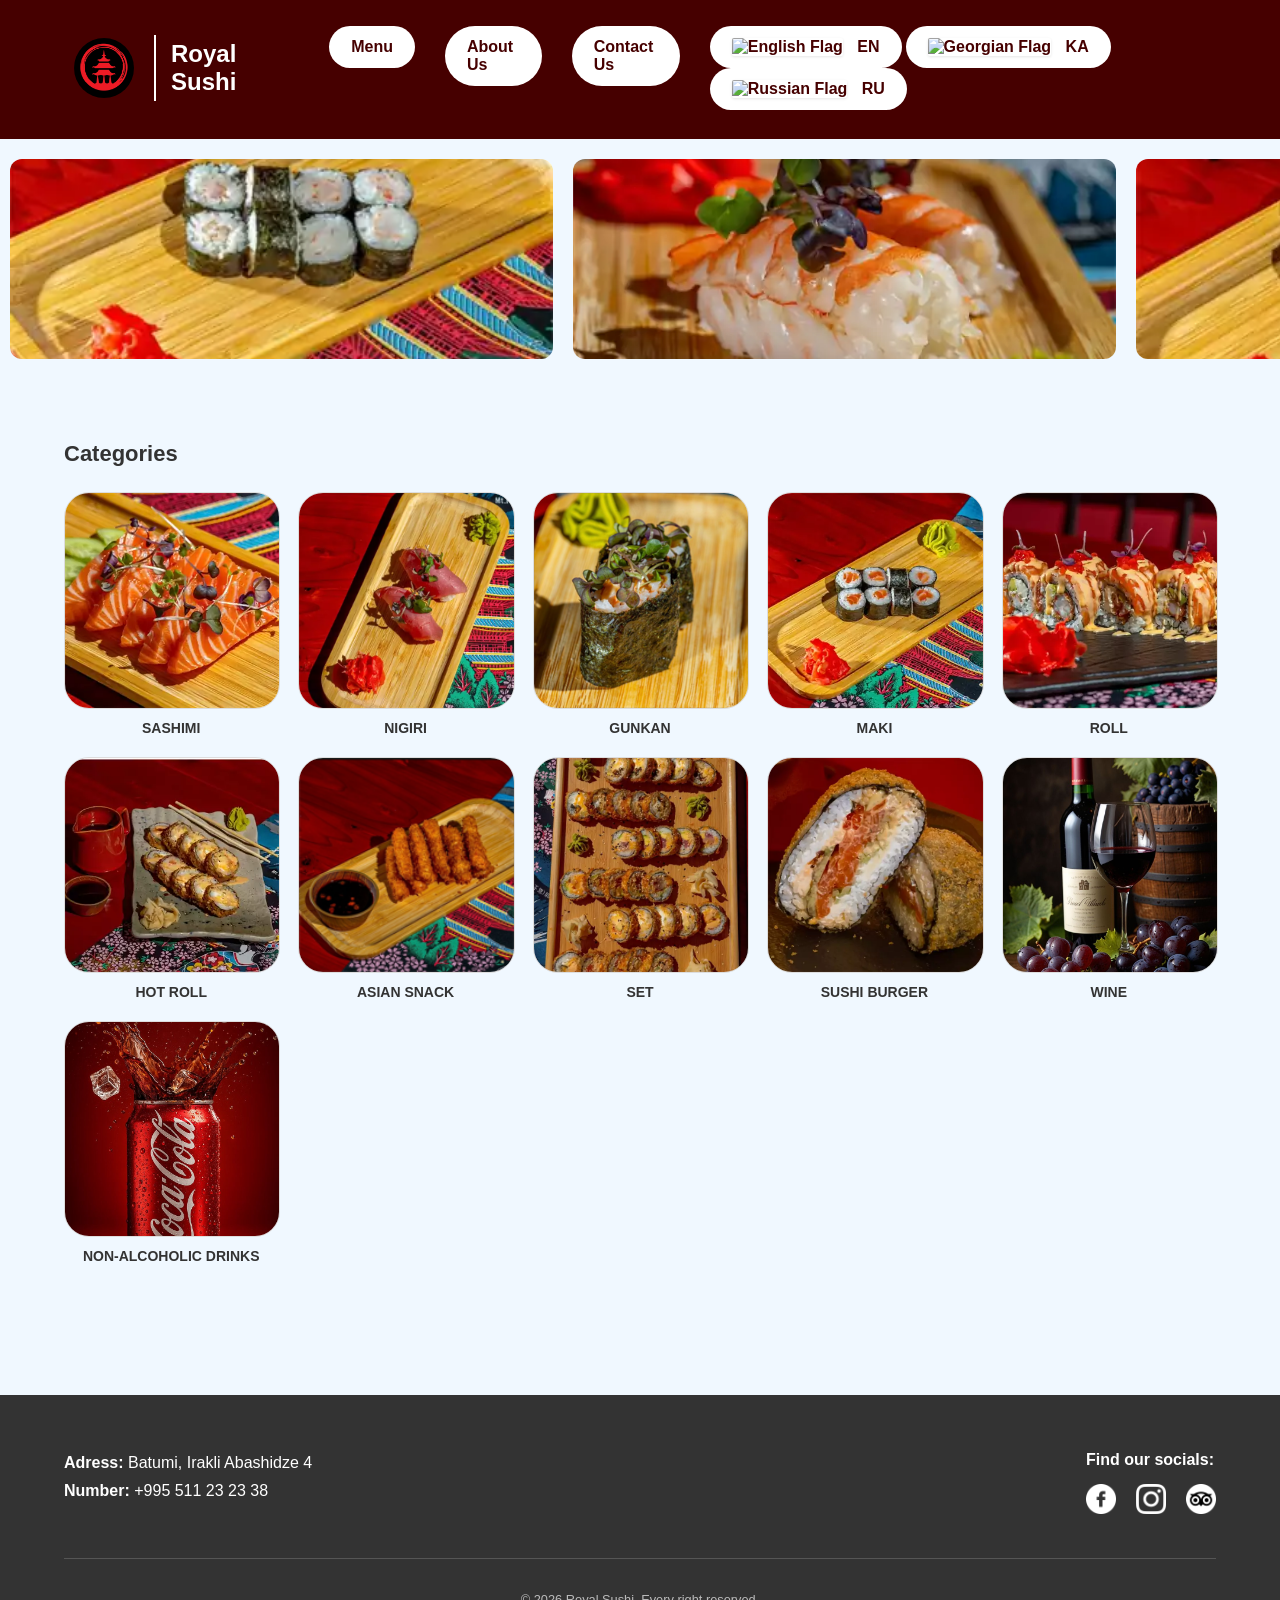
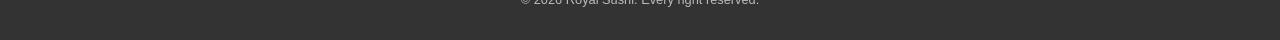
==== commit ad9be8ed: "kirini removal" ====
--- a/index.html
+++ b/index.html
@@ -160,12 +160,14 @@
             <span class="category-name">LEMONADE</span>
         </div>
     -->       
+        <!--
         <div class="category-card" onclick="toggleMenu('japanesedrinks-menu')">
             <div class="category-image">
                 <img src="japanese drinks.webp" alt="japanese drinks">
             </div>
             <span class="category-name">JAPANESE DRINKS</span>
         </div>
+    -->
 <!--
         <div class="category-card" onclick="toggleMenu('coffee-menu')">
             <div class="category-image">
@@ -904,13 +906,23 @@
 <div id="japanesedrinks-menu" class="sub-menu-container">
     <h3>JAPANESE DRINKS</h3>
     <div class="menu-container">
-        
+        <!---
         <div class="menu-item">
             <img src="soju.webp" alt="Soju">
             <div class="item-info">
                 <h3>SOJU</h3>
                 <div class="order-container">
                     <span class="price">29 GEL</span>
+                </div>
+            </div>
+        </div>
+    -->
+        <div class="menu-item">
+            <img src="beer kirini.jpeg" alt="kirini">
+            <div class="item-info">
+                <h3>BEER KIRINI</h3>
+                <div class="order-container">
+                    <span class="price">14 GEL</span>
                 </div>
             </div>
         </div>
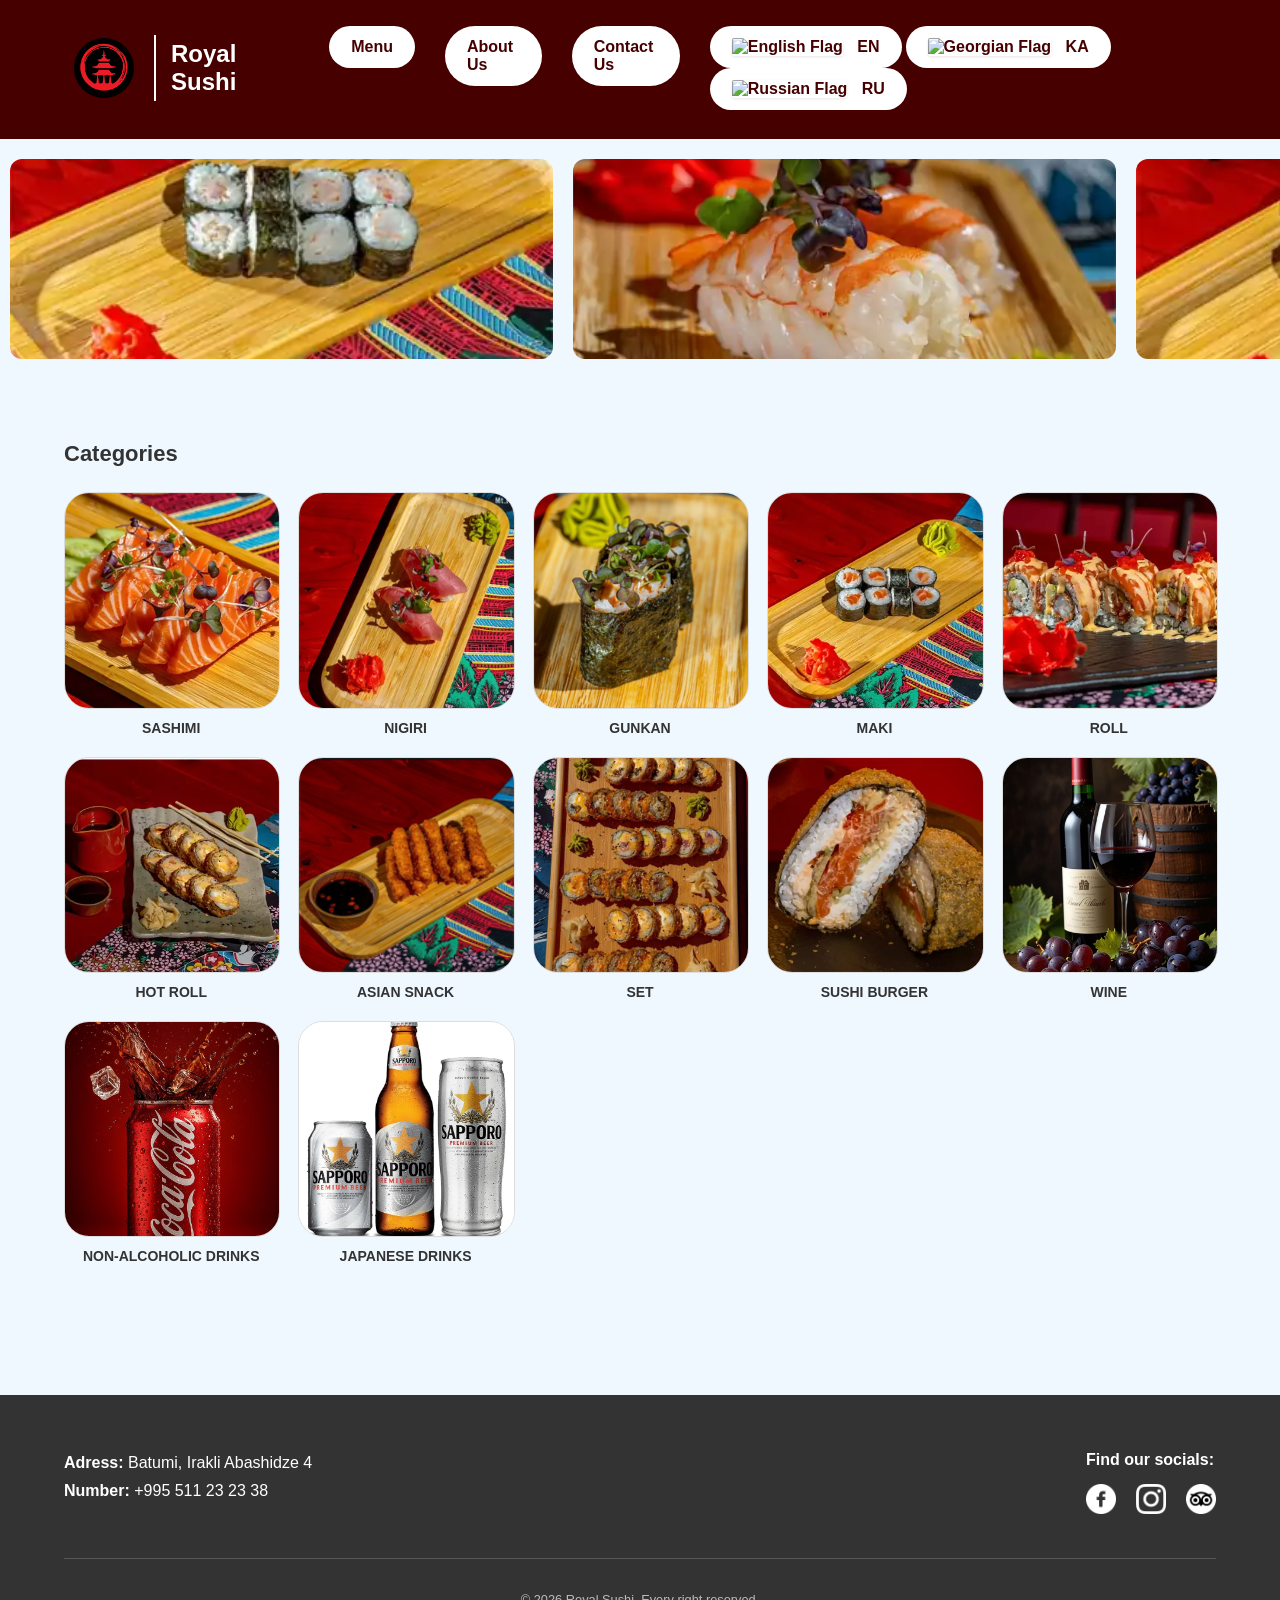
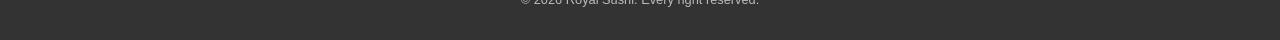
==== commit 11f770da: "Remove commented-out Japanese drinks section" ====
--- a/index.html
+++ b/index.html
@@ -160,14 +160,14 @@
             <span class="category-name">LEMONADE</span>
         </div>
     -->       
-        <!--
+        
         <div class="category-card" onclick="toggleMenu('japanesedrinks-menu')">
             <div class="category-image">
                 <img src="japanese drinks.webp" alt="japanese drinks">
             </div>
             <span class="category-name">JAPANESE DRINKS</span>
         </div>
-    -->
+      
 <!--
         <div class="category-card" onclick="toggleMenu('coffee-menu')">
             <div class="category-image">
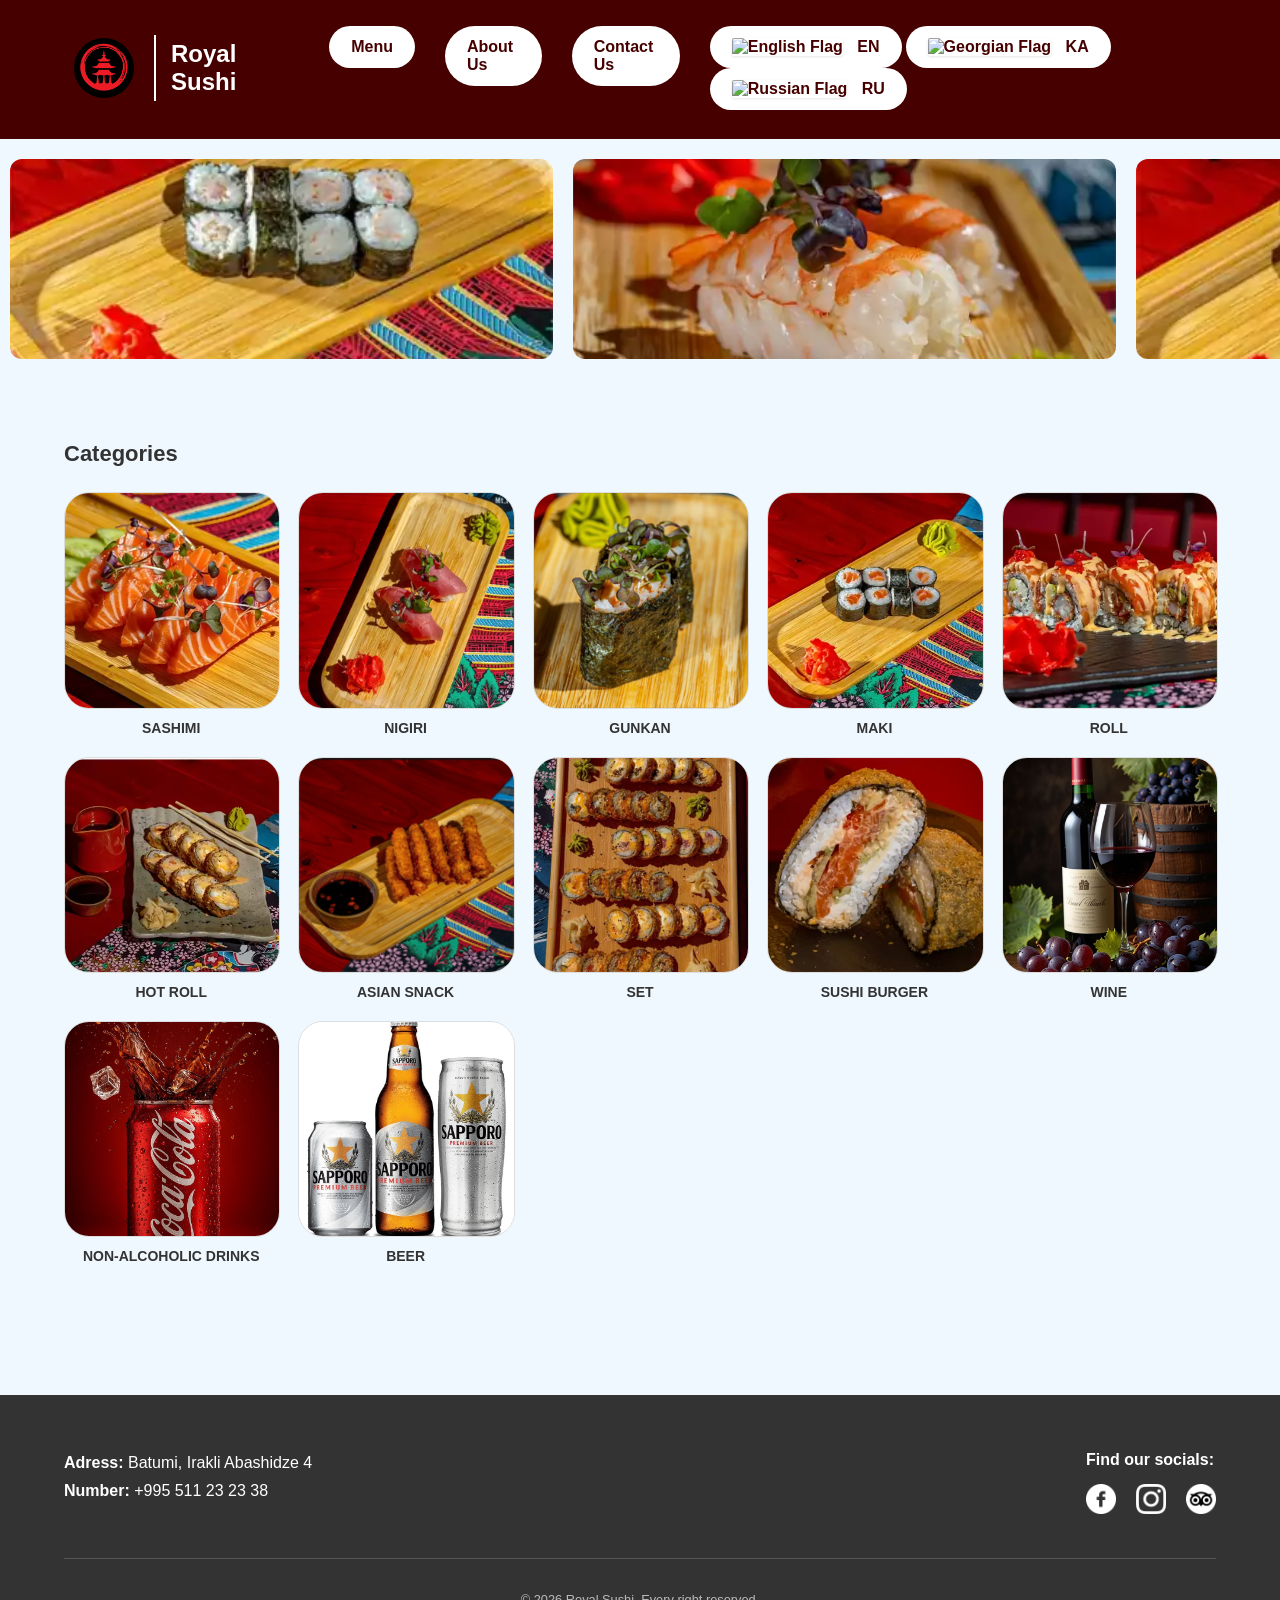
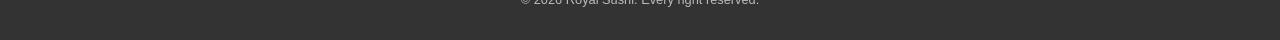
==== commit 0b0754f2: "Update Japanese drinks section to include beer options" ====
--- a/index.html
+++ b/index.html
@@ -163,9 +163,9 @@
         
         <div class="category-card" onclick="toggleMenu('japanesedrinks-menu')">
             <div class="category-image">
-                <img src="japanese drinks.webp" alt="japanese drinks">
-            </div>
-            <span class="category-name">JAPANESE DRINKS</span>
+                <img src="japanese drinks.webp"beer">
+            </div>
+            <span class="category-name">BEER</span>
         </div>
       
 <!--
@@ -904,7 +904,7 @@
 </div>
 
 <div id="japanesedrinks-menu" class="sub-menu-container">
-    <h3>JAPANESE DRINKS</h3>
+    <h3>BEER</h3>
     <div class="menu-container">
         <!---
         <div class="menu-item">
@@ -918,14 +918,65 @@
         </div>
     -->
         <div class="menu-item">
-            <img src="beer kirini.jpeg" alt="kirini">
-            <div class="item-info">
-                <h3>BEER KIRINI</h3>
-                <div class="order-container">
-                    <span class="price">14 GEL</span>
-                </div>
-            </div>
-        </div>
+    <img src="beer saporo.jpeg" alt="Sapporo">
+    <div class="item-info">
+        <h3>BEER SAPPORO</h3>
+        <div class="order-container">
+            <span class="price">16 GEL</span>
+        </div>
+    </div>
+</div>
+
+<div class="menu-item">
+    <img src="beer kirini.jpeg" alt="Kirin">
+    <div class="item-info">
+        <h3>BEER KIRIN</h3>
+        <div class="order-container">
+            <span class="price">14 GEL</span>
+        </div>
+    </div>
+</div>
+
+<div class="menu-item">
+    <img src="beer corona.jpeg" alt="Corona">
+    <div class="item-info">
+        <h3>BEER CORONA</h3>
+        <div class="order-container">
+            <span class="price">12 GEL</span>
+        </div>
+    </div>
+</div>
+
+<div class="menu-item">
+    <img src="beer stella artois.jpeg" alt="Stella Artois">
+    <div class="item-info">
+        <h3>BEER STELLA ARTOIS</h3>
+        <div class="order-container">
+            <span class="price">11 GEL</span>
+        </div>
+    </div>
+</div>
+
+<div class="menu-item">
+    <img src="beer lowenbrau.jpeg" alt="Löwenbräu">
+    <div class="item-info">
+        <h3>BEER LOWENBRAU</h3>
+        <div class="order-container">
+            <span class="price">10 GEL</span>
+        </div>
+    </div>
+</div>
+
+<div class="menu-item">
+    <img src="beer staropramen.jpeg" alt="Staropramen">
+    <div class="item-info">
+        <h3>BEER STAROPRAMEN</h3>
+        <div class="order-container">
+            <span class="price">10 GEL</span>
+        </div>
+    </div>
+</div>
+        
 
     </div>
 </div>
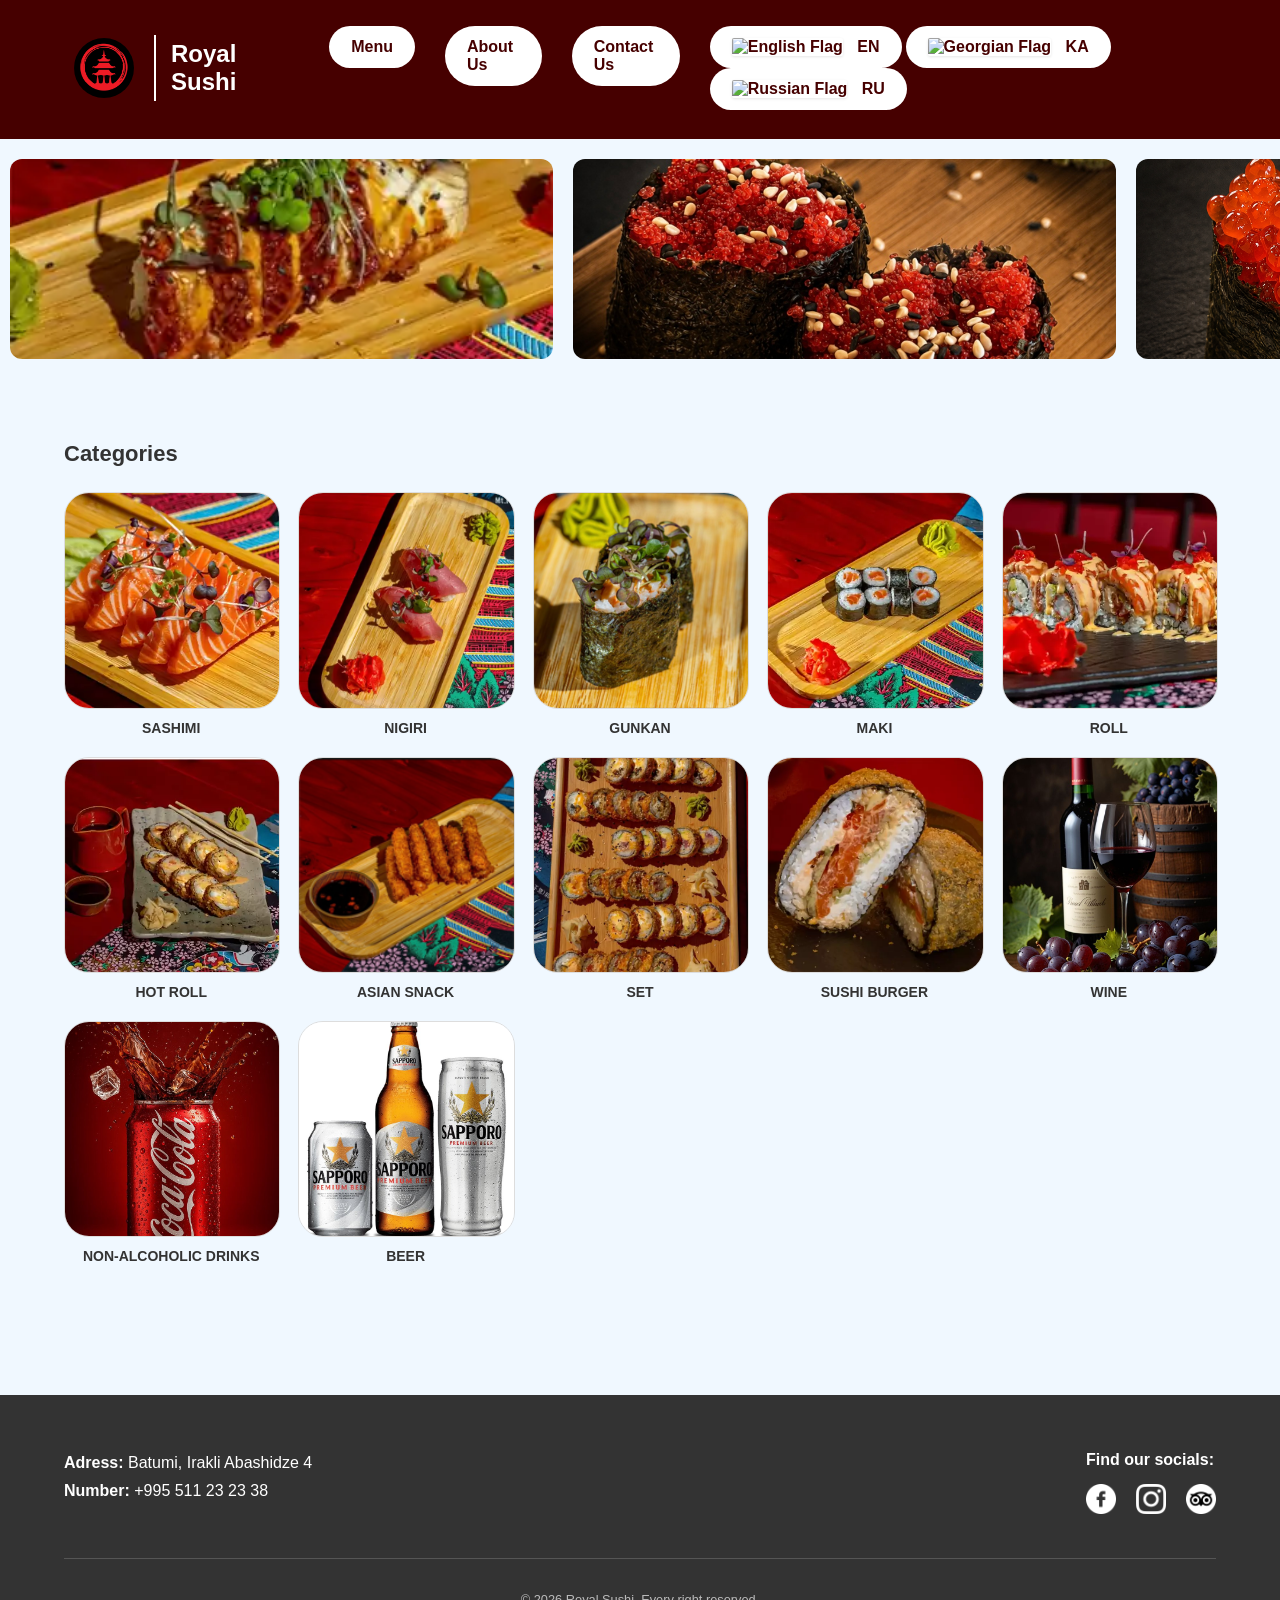
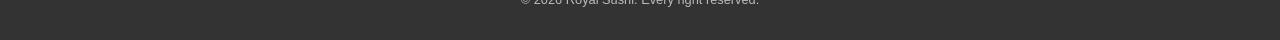
==== commit d459cbee: "slider photos change" ====
--- a/index.html
+++ b/index.html
@@ -44,19 +44,19 @@
 </header>
 <div class="slider">
     <div class="slide-track">
-        <div class="slide"><img src="shrimp maki.webp" alt=""></div>
-        <div class="slide"><img src="shrimp nigri.webp" alt=""></div>
-        <div class="slide"><img src="salmon maki.webp" alt=""></div>
-        <div class="slide"><img src="salmon nigri.webp" alt=""></div>
-        <div class="slide"><img src="eel maki.webp" alt=""></div>
-        <div class="slide"><img src="eel nigri.webp" alt=""></div>
-        
-        <div class="slide"><img src="shrimp maki.webp" alt=""></div>
-        <div class="slide"><img src="shrimp nigri.webp" alt=""></div>
-        <div class="slide"><img src="salmon maki.webp" alt=""></div>
-        <div class="slide"><img src="salmon nigri.webp" alt=""></div>
-        <div class="slide"><img src="eel maki.webp" alt=""></div>
-        <div class="slide"><img src="eel nigri.webp" alt=""></div>
+        <div class="slide"><img src="eel sashimi.webp" alt=""></div>
+        <div class="slide"><img src="tobico gunkan.PNG" alt=""></div>
+        <div class="slide"><img src="caviar gunkan.PNG" alt=""></div>
+        <div class="slide"><img src="eel maki.PNG" alt=""></div>
+        <div class="slide"><img src="sakura roll.webp" alt=""></div>
+        <div class="slide"><img src="hot eel roll.webp" alt=""></div>
+        
+        <div class="slide"><img src="eel sashimi.webp" alt=""></div>
+        <div class="slide"><img src="tobico gunkan.PNG" alt=""></div>
+        <div class="slide"><img src="caviar gunkan.PNG" alt=""></div>
+        <div class="slide"><img src="eel maki.PNG" alt=""></div>
+        <div class="slide"><img src="sakura roll.webp" alt=""></div>
+        <div class="slide"><img src="hot eel roll.webp" alt=""></div>
     </div>
 </div>
 <section class="category-section">
